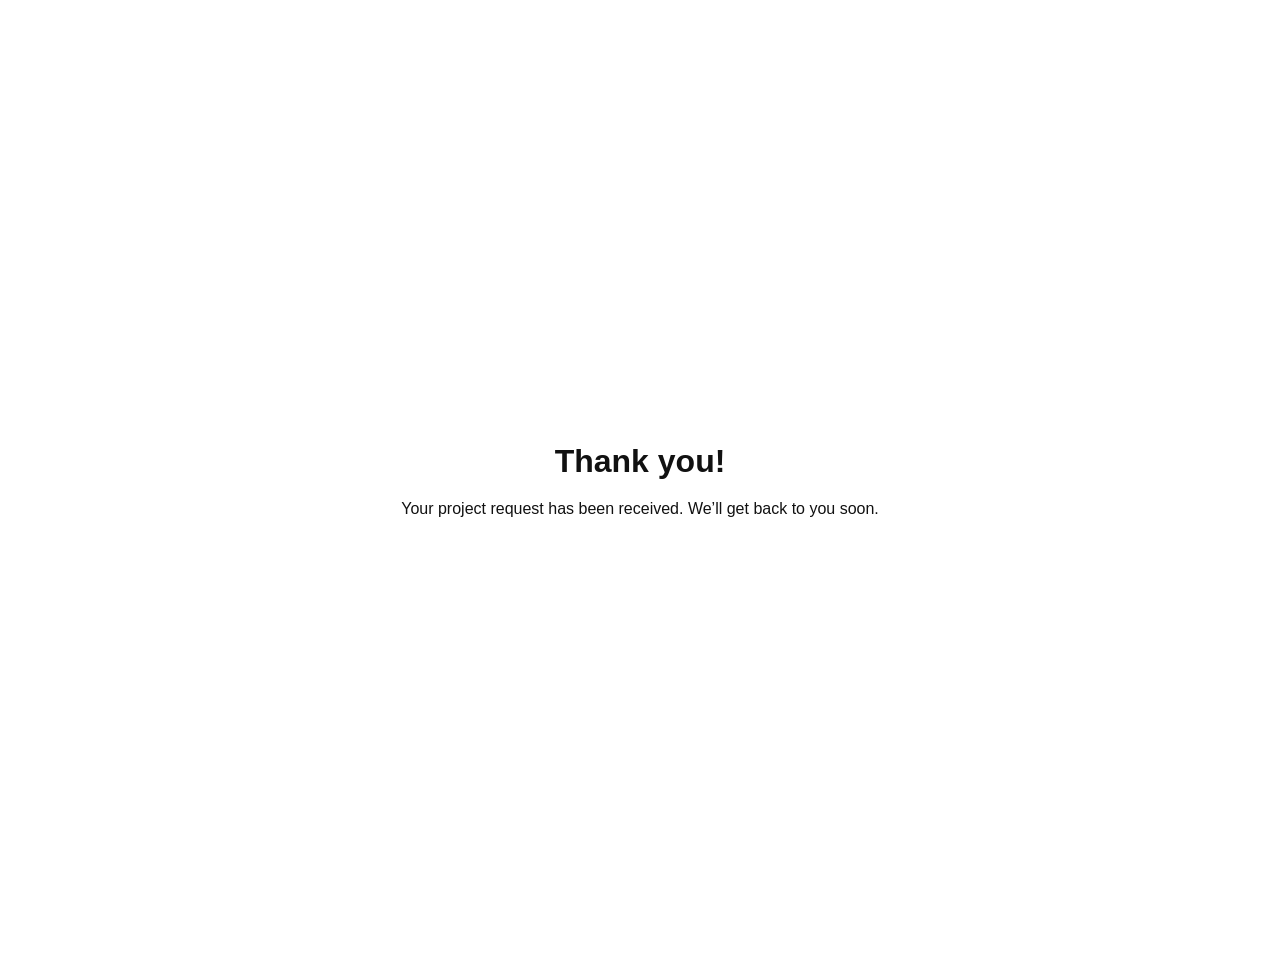
==== thank-you.html @ 4be2b186 "Fix form redirect with thank-you page" ====
<!doctype html>
<html lang="en">
  <head>
    <meta charset="UTF-8" />
    <meta name="viewport" content="width=device-width, initial-scale=1.0" />
    <title>Thank you!</title>
    <style>
      body {
        margin: 0;
        min-height: 100vh;
        display: grid;
        place-items: center;
        padding: 2rem;
        font-family: Arial, sans-serif;
        text-align: center;
        background: #ffffff;
        color: #111111;
      }

      main {
        max-width: 36rem;
      }

      h1 {
        margin: 0 0 1rem;
      }

      p {
        margin: 0;
        line-height: 1.6;
      }
    </style>
  </head>
  <body>
    <main>
      <h1>Thank you!</h1>
      <p>Your project request has been received. We&rsquo;ll get back to you soon.</p>
    </main>
  </body>
</html>
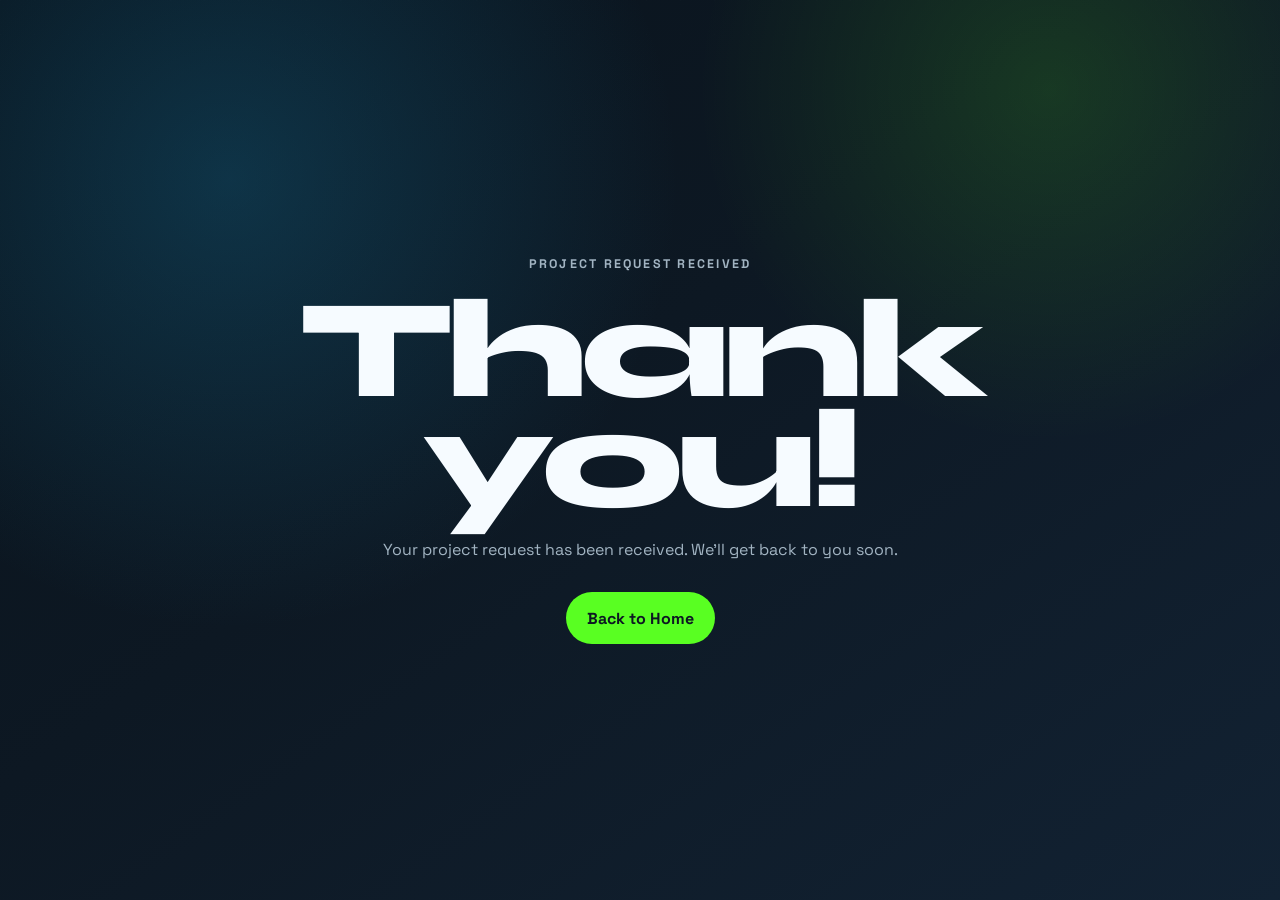
==== commit 95b80eda: "Update thank you page design" ====
--- a/thank-you.html
+++ b/thank-you.html
@@ -3,38 +3,91 @@
   <head>
     <meta charset="UTF-8" />
     <meta name="viewport" content="width=device-width, initial-scale=1.0" />
+    <meta
+      name="description"
+      content="Thank you for reaching out to UPART. Your project request has been received."
+    />
     <title>Thank you!</title>
+    <link rel="preconnect" href="https://fonts.googleapis.com" />
+    <link rel="preconnect" href="https://fonts.gstatic.com" crossorigin />
+    <link
+      href="https://fonts.googleapis.com/css2?family=Space+Grotesk:wght@400;500;700&family=Syne:wght@700;800&display=swap"
+      rel="stylesheet"
+    />
+    <link rel="stylesheet" href="styles.css" />
     <style>
       body {
-        margin: 0;
-        min-height: 100vh;
-        display: grid;
-        place-items: center;
-        padding: 2rem;
-        font-family: Arial, sans-serif;
-        text-align: center;
-        background: #ffffff;
-        color: #111111;
+        padding-top: 0;
       }
 
-      main {
-        max-width: 36rem;
+      .thank-you-page {
+        min-height: 100vh;
+        display: flex;
+        align-items: center;
+        justify-content: center;
+        padding: 2rem 0;
       }
 
-      h1 {
-        margin: 0 0 1rem;
+      .thank-you-panel {
+        display: grid;
+        gap: 1.5rem;
+        text-align: center;
+        justify-items: center;
       }
 
-      p {
+      .thank-you-panel h1 {
+        max-width: none;
+        margin-bottom: 0;
+      }
+
+      .thank-you-panel p {
+        max-width: 40rem;
         margin: 0;
-        line-height: 1.6;
+        color: var(--muted);
+      }
+
+      .thank-you-panel .button {
+        margin-top: 0.5rem;
+      }
+
+      .thank-you-panel {
+        animation: thank-you-fade 700ms ease-out both;
+      }
+
+      @keyframes thank-you-fade {
+        from {
+          opacity: 0;
+          transform: translateY(24px);
+        }
+
+        to {
+          opacity: 1;
+          transform: translateY(0);
+        }
+      }
+
+      @media (prefers-reduced-motion: reduce) {
+        .thank-you-panel {
+          animation: none;
+        }
       }
     </style>
   </head>
   <body>
-    <main>
-      <h1>Thank you!</h1>
-      <p>Your project request has been received. We&rsquo;ll get back to you soon.</p>
+    <div class="grain" aria-hidden="true"></div>
+
+    <main class="thank-you-page">
+      <div class="section-shell">
+        <div class="thank-you-panel">
+          <p class="section-kicker">Project Request Received</p>
+          <h1>Thank you!</h1>
+          <p>
+            Your project request has been received. We&rsquo;ll get back to you
+            soon.
+          </p>
+          <a class="button button-primary" href="/">Back to Home</a>
+        </div>
+      </div>
     </main>
   </body>
 </html>
--- a/styles.css
+++ b/styles.css
@@ -0,0 +1,869 @@
+:root {
+  --bg-color: #0d1823;
+  --surface-color: #162636;
+  --primary-color: #177ba5;
+  --accent-color: var(--accent);
+  --text-color: #f6fbff;
+  --text-secondary: #a2b4c2;
+  --accent: #59ff22;
+  --bg: var(--bg-color);
+  --bg-soft: var(--surface-color);
+  --ink: var(--text-color);
+  --muted: var(--text-secondary);
+  --line: color-mix(in srgb, var(--primary-color) 30%, transparent);
+  --shadow: 0 28px 90px rgba(8, 24, 39, 0.52);
+}
+
+* {
+  box-sizing: border-box;
+}
+
+html {
+  scroll-behavior: smooth;
+}
+
+body {
+  margin: 0;
+  padding-top: 76px;
+  color: var(--ink);
+  background:
+    radial-gradient(circle at 18% 20%, color-mix(in srgb, var(--primary-color) 30%, transparent), transparent 28rem),
+    radial-gradient(circle at 82% 10%, color-mix(in srgb, var(--accent-color) 14%, transparent), transparent 22rem),
+    linear-gradient(145deg, #09131c 0%, var(--bg) 44%, #122233 100%);
+  font-family: "Space Grotesk", sans-serif;
+  min-height: 100vh;
+}
+
+body.lightbox-open {
+  overflow: hidden;
+}
+
+a {
+  color: inherit;
+  text-decoration: none;
+}
+
+img {
+  display: block;
+  max-width: 100%;
+}
+
+.grain {
+  position: fixed;
+  inset: 0;
+  z-index: -1;
+  pointer-events: none;
+  opacity: 0.18;
+  background-image:
+    linear-gradient(rgba(255, 255, 255, 0.04) 1px, transparent 1px),
+    linear-gradient(90deg, rgba(255, 255, 255, 0.03) 1px, transparent 1px);
+  background-size: 34px 34px;
+  mask-image: linear-gradient(to bottom, black, transparent 82%);
+}
+
+.site-header {
+  position: fixed;
+  top: 0;
+  right: 0;
+  left: 0;
+  z-index: 10;
+  display: flex;
+  align-items: center;
+  justify-content: space-between;
+  gap: 1rem;
+  padding: 1.1rem clamp(1rem, 3vw, 3rem);
+  border-bottom: 1px solid var(--line);
+  background: rgba(13, 24, 35, 0.78);
+  backdrop-filter: blur(18px);
+  transition: transform 240ms ease;
+  will-change: transform;
+}
+
+.site-header.nav-hidden {
+  transform: translateY(calc(-100% - 1px));
+}
+
+.brand-mark {
+  display: inline-flex;
+  align-items: center;
+  gap: 0.75rem;
+  font-family: "Syne", sans-serif;
+  font-size: 1.05rem;
+  font-weight: 800;
+  letter-spacing: 0.14em;
+  line-height: 1;
+  white-space: nowrap;
+}
+
+.brand-logo {
+  width: clamp(2.75rem, 4vw, 3.5rem);
+  height: clamp(2.75rem, 4vw, 3.5rem);
+  object-fit: contain;
+  flex: 0 0 auto;
+}
+
+.brand-name {
+  display: inline-block;
+  transform: translateY(0.04em);
+}
+
+.site-nav {
+  display: flex;
+  gap: clamp(0.8rem, 3vw, 2rem);
+  color: var(--muted);
+  font-size: 0.92rem;
+}
+
+.site-nav a {
+  transition: color 180ms ease;
+}
+
+.site-nav a:hover {
+  color: var(--ink);
+}
+
+.section-shell {
+  width: min(1120px, calc(100% - 2.5rem));
+  margin: 0 auto;
+}
+
+.hero {
+  display: grid;
+  grid-template-columns: minmax(0, 1.05fr) minmax(300px, 0.95fr);
+  align-items: center;
+  gap: clamp(2rem, 7vw, 6rem);
+  min-height: calc(100vh - 76px);
+  padding: clamp(2.75rem, 5.5vw, 4.5rem) 0 clamp(3rem, 6vw, 4.75rem);
+}
+
+.eyebrow,
+.section-kicker {
+  margin: 0 0 1rem;
+  color: var(--accent-color);
+  font-size: 0.78rem;
+  font-weight: 700;
+  letter-spacing: 0.18em;
+  text-transform: uppercase;
+}
+
+h1,
+h2,
+h3,
+p {
+  margin-top: 0;
+}
+
+h1,
+h2 {
+  font-family: "Syne", sans-serif;
+  letter-spacing: -0.055em;
+}
+
+h1 {
+  max-width: 11ch;
+  margin-bottom: 1.25rem;
+  font-size: clamp(4.4rem, 11vw, 10rem);
+  font-weight: 800;
+  line-height: 0.78;
+}
+
+.hero h1 {
+  max-width: 8ch;
+  font-size: clamp(2.5rem, 5.8vw, 5.2rem);
+  line-height: 0.92;
+}
+
+.hero h1[data-config="headline"] {
+  position: relative;
+}
+
+.hero h1[data-config="headline"].typewriter-active,
+.hero h1[data-config="headline"].typewriter-done {
+  color: transparent;
+}
+
+.hero h1[data-config="headline"]::after {
+  position: absolute;
+  inset: 0;
+  color: var(--ink);
+  white-space: pre-wrap;
+  pointer-events: none;
+  content: attr(data-typed);
+}
+
+.hero h1[data-config="headline"].typewriter-active::after {
+  border-right: 0.06em solid color-mix(in srgb, var(--ink) 60%, transparent);
+  animation: typewriter-cursor 800ms step-end infinite;
+}
+
+h2 {
+  font-size: clamp(2.5rem, 5.8vw, 5.2rem);
+  font-weight: 700;
+  line-height: 0.92;
+}
+
+h3 {
+  font-size: 1.55rem;
+  font-weight: 700;
+  line-height: 1.08;
+}
+
+.hero-subtitle,
+.section-heading p,
+.about-copy,
+.contact-panel p,
+.process-card p,
+.site-footer {
+  color: var(--muted);
+  font-weight: 400;
+  line-height: 1.9;
+}
+
+.hero-subtitle {
+  max-width: 42rem;
+  font-size: clamp(1.12rem, 2vw, 1.4rem);
+}
+
+.hero-actions {
+  display: flex;
+  flex-wrap: wrap;
+  gap: 0.9rem;
+  margin-top: 2rem;
+}
+
+.button {
+  display: inline-flex;
+  align-items: center;
+  justify-content: center;
+  min-height: 3.25rem;
+  padding: 0 1.25rem;
+  border: 1px solid transparent;
+  border-radius: 999px;
+  font-weight: 800;
+  transition:
+    transform 180ms ease,
+    border-color 180ms ease,
+    background 180ms ease,
+    color 180ms ease;
+}
+
+.button:hover {
+  transform: translateY(-3px);
+}
+
+.button-primary {
+  color: var(--bg-color);
+  background: var(--accent-color);
+}
+
+.button-secondary {
+  border-color: var(--line);
+  color: var(--ink);
+  background: rgba(255, 255, 255, 0.04);
+}
+
+.hero-art {
+  position: relative;
+  min-height: 32rem;
+}
+
+.art-card {
+  position: absolute;
+  border: 1px solid var(--line);
+  border-radius: 2rem;
+  background: linear-gradient(150deg, rgba(255, 255, 255, 0.14), rgba(255, 255, 255, 0.04));
+  box-shadow: var(--shadow);
+  backdrop-filter: blur(18px);
+}
+
+.art-card-main {
+  inset: 0 5% 12% 0;
+  display: grid;
+  place-items: center;
+  overflow: hidden;
+}
+
+.art-card-main::before {
+  content: none;
+}
+
+.logo-halo {
+  position: relative;
+  isolation: isolate;
+}
+
+.logo-halo::before {
+  position: absolute;
+  inset: -12%;
+  z-index: -1;
+  content: "";
+  background:
+    radial-gradient(circle at 35% 38%, color-mix(in srgb, var(--primary-color) 38%, transparent), transparent 56%),
+    radial-gradient(circle at 68% 62%, color-mix(in srgb, var(--accent-color) 26%, transparent), transparent 52%);
+  filter: blur(34px);
+  opacity: 0.48;
+  animation: hero-glow 8s ease-in-out infinite alternate;
+}
+
+.hero-art-logo {
+  position: relative;
+  z-index: 1;
+}
+
+.hero-art-slideshow {
+  position: relative;
+  width: 320px;
+  height: 320px;
+  isolation: isolate;
+}
+
+.hero-art-slideshow::before,
+.hero-art-slideshow::after {
+  content: "";
+  position: absolute;
+  inset: 0;
+  pointer-events: none;
+}
+
+.hero-art-slideshow::before {
+  z-index: 0;
+  background:
+    radial-gradient(circle at center, color-mix(in srgb, var(--primary-color) 18%, transparent) 0%, transparent 62%),
+    radial-gradient(circle at center, color-mix(in srgb, var(--accent-color) 14%, transparent) 0%, transparent 74%);
+}
+
+.hero-art-slideshow::after {
+  z-index: 0;
+  box-shadow: inset 0 0 34px rgba(7, 14, 22, 0.12);
+}
+
+.hero-art-slide {
+  position: absolute;
+  inset: 0;
+  width: 100%;
+  height: 100%;
+  object-fit: contain;
+  object-position: center;
+  opacity: 0;
+  transition: opacity 0.65s ease;
+}
+
+.hero-art-slide.is-active {
+  opacity: 1;
+}
+
+.mascot-orb {
+  position: relative;
+  display: grid;
+  place-items: center;
+  width: clamp(10rem, 22vw, 17rem);
+  aspect-ratio: 1;
+  border-radius: 38% 62% 48% 52%;
+  color: var(--bg-color);
+  background: var(--accent-color);
+  font-family: "Syne", sans-serif;
+  font-size: clamp(5rem, 11vw, 10rem);
+  font-weight: 800;
+  transform: rotate(-8deg);
+}
+
+.art-card-main p {
+  position: absolute;
+  right: 2rem;
+  bottom: 2rem;
+  color: rgba(246, 251, 255, 0.5);
+  font-family: "Syne", sans-serif;
+  font-size: clamp(2.5rem, 6vw, 5rem);
+  font-weight: 800;
+  letter-spacing: -0.08em;
+}
+
+.art-card-small {
+  right: 0;
+  bottom: 0;
+  width: min(16rem, 70%);
+  padding: 1.25rem;
+}
+
+.art-card-small span {
+  display: block;
+  color: var(--accent-color);
+  font-size: 0.8rem;
+  font-weight: 700;
+  letter-spacing: 0.14em;
+  text-transform: uppercase;
+}
+
+.art-card-small strong {
+  display: block;
+  margin-top: 0.4rem;
+  font-family: "Syne", sans-serif;
+  font-size: 2rem;
+  line-height: 0.95;
+}
+
+.spark {
+  position: absolute;
+  width: 0.9rem;
+  aspect-ratio: 1;
+  border-radius: 50%;
+  background: var(--accent-color);
+  box-shadow: 0 0 30px color-mix(in srgb, var(--accent-color) 70%, transparent);
+}
+
+.spark-one {
+  top: 18%;
+  left: 18%;
+}
+
+.spark-two {
+  right: 20%;
+  bottom: 28%;
+}
+
+.about,
+.gallery,
+.process,
+.contact {
+  padding: clamp(2.75rem, 5.5vw, 4.25rem) 0;
+}
+
+.about {
+  padding-top: clamp(2.25rem, 4.5vw, 3.5rem);
+}
+
+.gallery,
+.process {
+  padding-top: clamp(3rem, 6vw, 4.5rem);
+}
+
+.contact {
+  padding-top: clamp(3.25rem, 6.5vw, 4.75rem);
+  padding-bottom: clamp(3rem, 6vw, 4.5rem);
+}
+
+.about-grid {
+  display: grid;
+  grid-template-columns: minmax(0, 0.95fr) minmax(280px, 0.75fr);
+  gap: clamp(2.5rem, 7vw, 6.5rem);
+  align-items: start;
+}
+
+.about-copy {
+  padding-top: 0.6rem;
+  font-size: 1.06rem;
+}
+
+.about-copy.reveal {
+  transform: none;
+  transition: opacity 800ms ease-out;
+}
+
+.about-image {
+  display: block;
+  width: 100%;
+  height: auto;
+  transition: transform 700ms ease;
+}
+
+.about-image:hover {
+  transform: rotate(360deg);
+}
+
+.about-copy p,
+.section-heading p,
+.contact-panel p,
+.process-card p,
+.site-footer p {
+  margin-bottom: 1.15rem;
+}
+
+.about-copy p:last-child,
+.section-heading p:last-child,
+.contact-panel p:last-child,
+.process-card p:last-child,
+.site-footer p:last-child {
+  margin-bottom: 0;
+}
+
+.section-heading {
+  max-width: 760px;
+  margin-bottom: clamp(2.5rem, 5vw, 3.5rem);
+}
+
+.gallery-grid {
+  display: grid;
+  grid-template-columns: repeat(3, minmax(0, 1fr));
+  gap: 1.25rem;
+}
+
+.scroll-banner {
+  width: 100%;
+  overflow: hidden;
+  background: var(--bg-soft);
+}
+
+.scroll-banner-track {
+  display: inline-block;
+  padding: 1.15rem 3.5rem;
+  color: var(--ink);
+  white-space: nowrap;
+  font-size: clamp(1rem, 1.8vw, 1.15rem);
+  font-weight: 700;
+  animation: scroll-banner-marquee 20.25s linear infinite;
+  will-change: transform;
+}
+
+.gallery-item {
+  position: relative;
+  min-height: 24rem;
+  overflow: hidden;
+  border: 1px solid var(--line);
+  border-radius: 1.5rem;
+  background: var(--bg-soft);
+  cursor: pointer;
+  isolation: isolate;
+}
+
+.gallery-item:nth-child(2),
+.gallery-item:nth-child(5) {
+  transform: translateY(2rem);
+}
+
+.gallery-item img {
+  display: block;
+  width: 100%;
+  height: 100%;
+  object-fit: cover;
+  background: linear-gradient(145deg, #162636, #0d1823);
+  filter: saturate(0.78) contrast(1.1);
+  transition:
+    transform 500ms ease,
+    filter 500ms ease;
+}
+
+.gallery-item::after {
+  position: absolute;
+  inset: 0;
+  z-index: 1;
+  content: "";
+  background: linear-gradient(to top, rgba(0, 0, 0, 0.82), transparent 58%);
+}
+
+.gallery-item:hover {
+  box-shadow: 0 34px 90px rgba(0, 0, 0, 0.42);
+}
+
+.gallery-item:hover img {
+  filter: saturate(1.05) contrast(1.12);
+  transform: scale(1.08);
+}
+
+.gallery-meta {
+  position: absolute;
+  right: 1.25rem;
+  bottom: 1.25rem;
+  left: 1.25rem;
+  z-index: 2;
+}
+
+.gallery-meta p {
+  margin-bottom: 0.35rem;
+  color: var(--accent-color);
+  font-size: 0.76rem;
+  font-weight: 800;
+  letter-spacing: 0.15em;
+  text-transform: uppercase;
+}
+
+.gallery-meta h3 {
+  margin: 0;
+  font-family: "Syne", sans-serif;
+  font-weight: 700;
+  line-height: 1;
+}
+
+.process-grid {
+  display: grid;
+  grid-template-columns: repeat(4, minmax(0, 1fr));
+  gap: 1.25rem;
+}
+
+.process-card {
+  min-height: 19rem;
+  padding: 1.35rem;
+  border: 1px solid var(--line);
+  border-radius: 1.35rem;
+  background: rgba(255, 255, 255, 0.045);
+}
+
+.process-card span {
+  display: inline-grid;
+  place-items: center;
+  width: 3rem;
+  aspect-ratio: 1;
+  margin-bottom: 3rem;
+  border-radius: 50%;
+  color: var(--bg-color);
+  background: var(--accent-color);
+  font-weight: 800;
+}
+
+.contact-panel {
+  display: grid;
+  grid-template-columns: minmax(0, 0.85fr) minmax(320px, 0.65fr);
+  gap: clamp(2rem, 6vw, 5rem);
+  padding: clamp(2rem, 5vw, 4.5rem);
+  border: 1px solid var(--line);
+  border-radius: 2rem;
+  background:
+    linear-gradient(145deg, rgba(255, 255, 255, 0.12), rgba(255, 255, 255, 0.035)),
+    radial-gradient(circle at 12% 10%, color-mix(in srgb, var(--primary-color) 28%, transparent), transparent 24rem);
+  box-shadow: var(--shadow);
+}
+
+.email-link {
+  display: inline-block;
+  margin-top: 1rem;
+  color: var(--accent-color);
+  font-weight: 800;
+}
+
+.lead-form {
+  display: grid;
+  gap: 1rem;
+}
+
+.lead-form label {
+  display: grid;
+  gap: 0.45rem;
+  color: var(--muted);
+  font-size: 0.9rem;
+  font-weight: 700;
+}
+
+.lead-form input,
+.lead-form textarea {
+  width: 100%;
+  border: 1px solid var(--line);
+  border-radius: 1rem;
+  padding: 0.95rem 1rem;
+  color: var(--ink);
+  background: rgba(9, 19, 28, 0.42);
+  font: inherit;
+  outline: none;
+  transition:
+    border-color 180ms ease,
+    box-shadow 180ms ease;
+}
+
+.lead-form input:focus,
+.lead-form textarea:focus {
+  border-color: var(--primary-color);
+  box-shadow: 0 0 0 4px color-mix(in srgb, var(--primary-color) 18%, transparent);
+}
+
+.hidden-field {
+  display: none;
+}
+
+.site-footer {
+  display: flex;
+  justify-content: space-between;
+  gap: 1rem;
+  padding: 2rem clamp(1rem, 3vw, 3rem);
+  border-top: 1px solid var(--line);
+}
+
+.site-footer p {
+  margin: 0;
+}
+
+.site-footer a {
+  color: var(--accent-color);
+  font-weight: 800;
+}
+
+.lightbox {
+  width: min(980px, calc(100% - 2rem));
+  padding: 0;
+  border: 1px solid var(--line);
+  border-radius: 1.5rem;
+  color: var(--ink);
+  background: #101d2a;
+  box-shadow: var(--shadow);
+}
+
+.lightbox::backdrop {
+  background: rgba(0, 0, 0, 0.78);
+  backdrop-filter: blur(10px);
+}
+
+.lightbox[open] {
+  display: grid;
+}
+
+.lightbox img {
+  width: 100%;
+  max-height: 70vh;
+  object-fit: cover;
+}
+
+.lightbox div {
+  padding: 1.25rem;
+}
+
+.lightbox p {
+  margin-bottom: 0.35rem;
+  color: var(--accent-color);
+  font-weight: 800;
+  letter-spacing: 0.12em;
+  text-transform: uppercase;
+}
+
+.lightbox h3 {
+  margin: 0;
+  font-family: "Syne", sans-serif;
+  font-size: clamp(2rem, 5vw, 4rem);
+}
+
+.lightbox-close {
+  position: absolute;
+  top: 1rem;
+  right: 1rem;
+  z-index: 2;
+  border: 1px solid rgba(255, 255, 255, 0.28);
+  border-radius: 999px;
+  padding: 0.7rem 0.95rem;
+  color: var(--ink);
+  background: rgba(0, 0, 0, 0.54);
+  font: inherit;
+  font-weight: 800;
+  cursor: pointer;
+}
+
+.reveal {
+  opacity: 0;
+  transform: translateY(24px);
+  transition:
+    opacity 700ms ease,
+    transform 700ms ease;
+}
+
+.reveal.is-visible {
+  opacity: 1;
+  transform: translateY(0);
+}
+
+@keyframes hero-glow {
+  from {
+    transform: scale(1);
+    opacity: 0.42;
+  }
+
+  to {
+    transform: scale(1.05);
+    opacity: 0.58;
+  }
+}
+
+@keyframes typewriter-cursor {
+  50% {
+    border-color: transparent;
+  }
+}
+
+@keyframes scroll-banner-marquee {
+  from {
+    transform: translateX(100vw);
+  }
+
+  to {
+    transform: translateX(-100%);
+  }
+}
+
+@media (max-width: 900px) {
+  .hero,
+  .about-grid,
+  .contact-panel {
+    grid-template-columns: 1fr;
+  }
+
+  .hero {
+    min-height: auto;
+    padding-top: clamp(2.25rem, 5vw, 3rem);
+    padding-bottom: clamp(2.5rem, 5.5vw, 3.25rem);
+  }
+
+  .hero-art {
+    min-height: 28rem;
+  }
+
+  .gallery-grid,
+  .process-grid {
+    grid-template-columns: repeat(2, minmax(0, 1fr));
+  }
+
+  .gallery-item:nth-child(2),
+  .gallery-item:nth-child(5) {
+    transform: none;
+  }
+}
+
+@media (max-width: 640px) {
+  .site-header,
+  .site-footer {
+    align-items: flex-start;
+    flex-direction: column;
+  }
+
+  .site-nav {
+    width: 100%;
+    justify-content: space-between;
+  }
+
+  .brand-mark {
+    gap: 0.6rem;
+    font-size: 0.98rem;
+    letter-spacing: 0.12em;
+  }
+
+  .brand-logo {
+    width: 2.5rem;
+    height: 2.5rem;
+  }
+
+  .hero h1 {
+    font-size: clamp(2.5rem, 5.8vw, 5.2rem);
+    line-height: 0.92;
+  }
+
+  .gallery-grid,
+  .process-grid {
+    grid-template-columns: 1fr;
+  }
+
+  .gallery-item {
+    min-height: 20rem;
+  }
+
+  .process-card {
+    min-height: auto;
+  }
+
+  .process-card span {
+    margin-bottom: 1.5rem;
+  }
+}
+
+@media (prefers-reduced-motion: reduce) {
+  *,
+  *::before,
+  *::after {
+    scroll-behavior: auto !important;
+    animation-duration: 0.01ms !important;
+    animation-iteration-count: 1 !important;
+    transition-duration: 0.01ms !important;
+  }
+}
